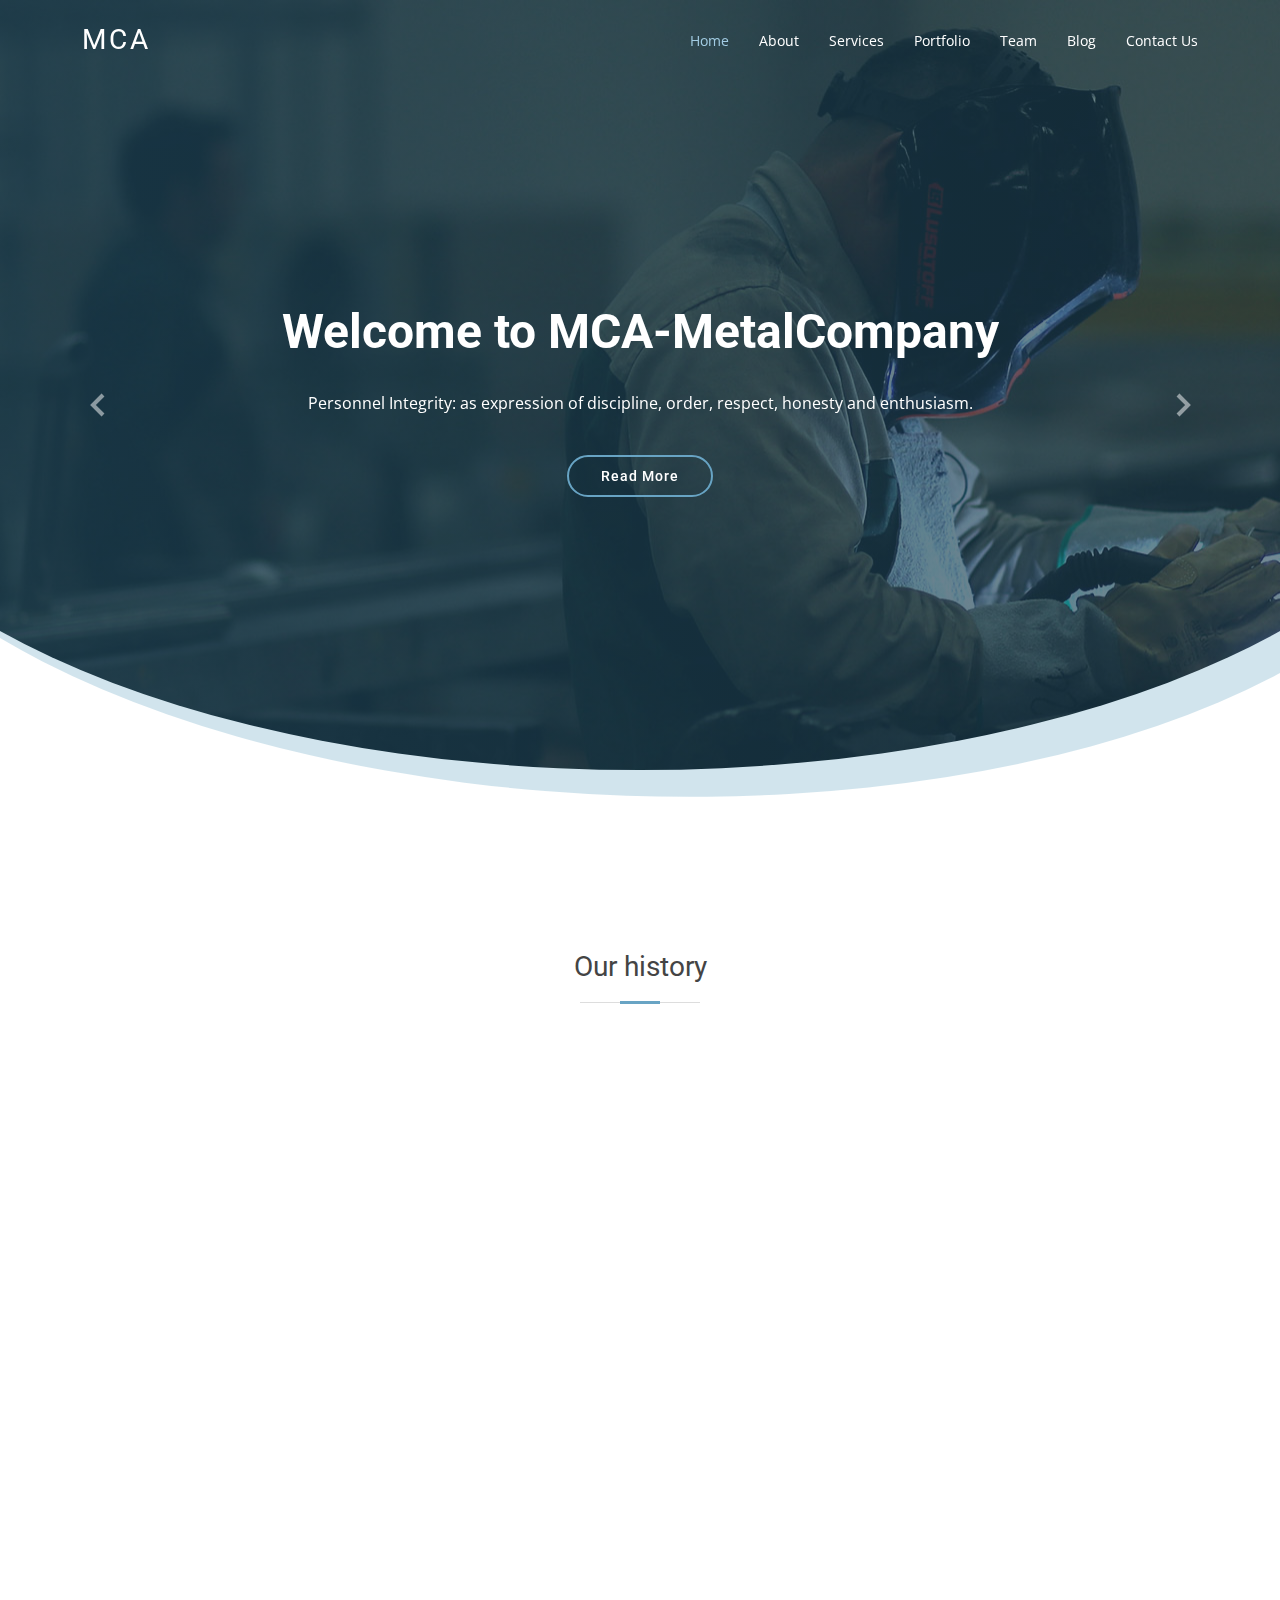
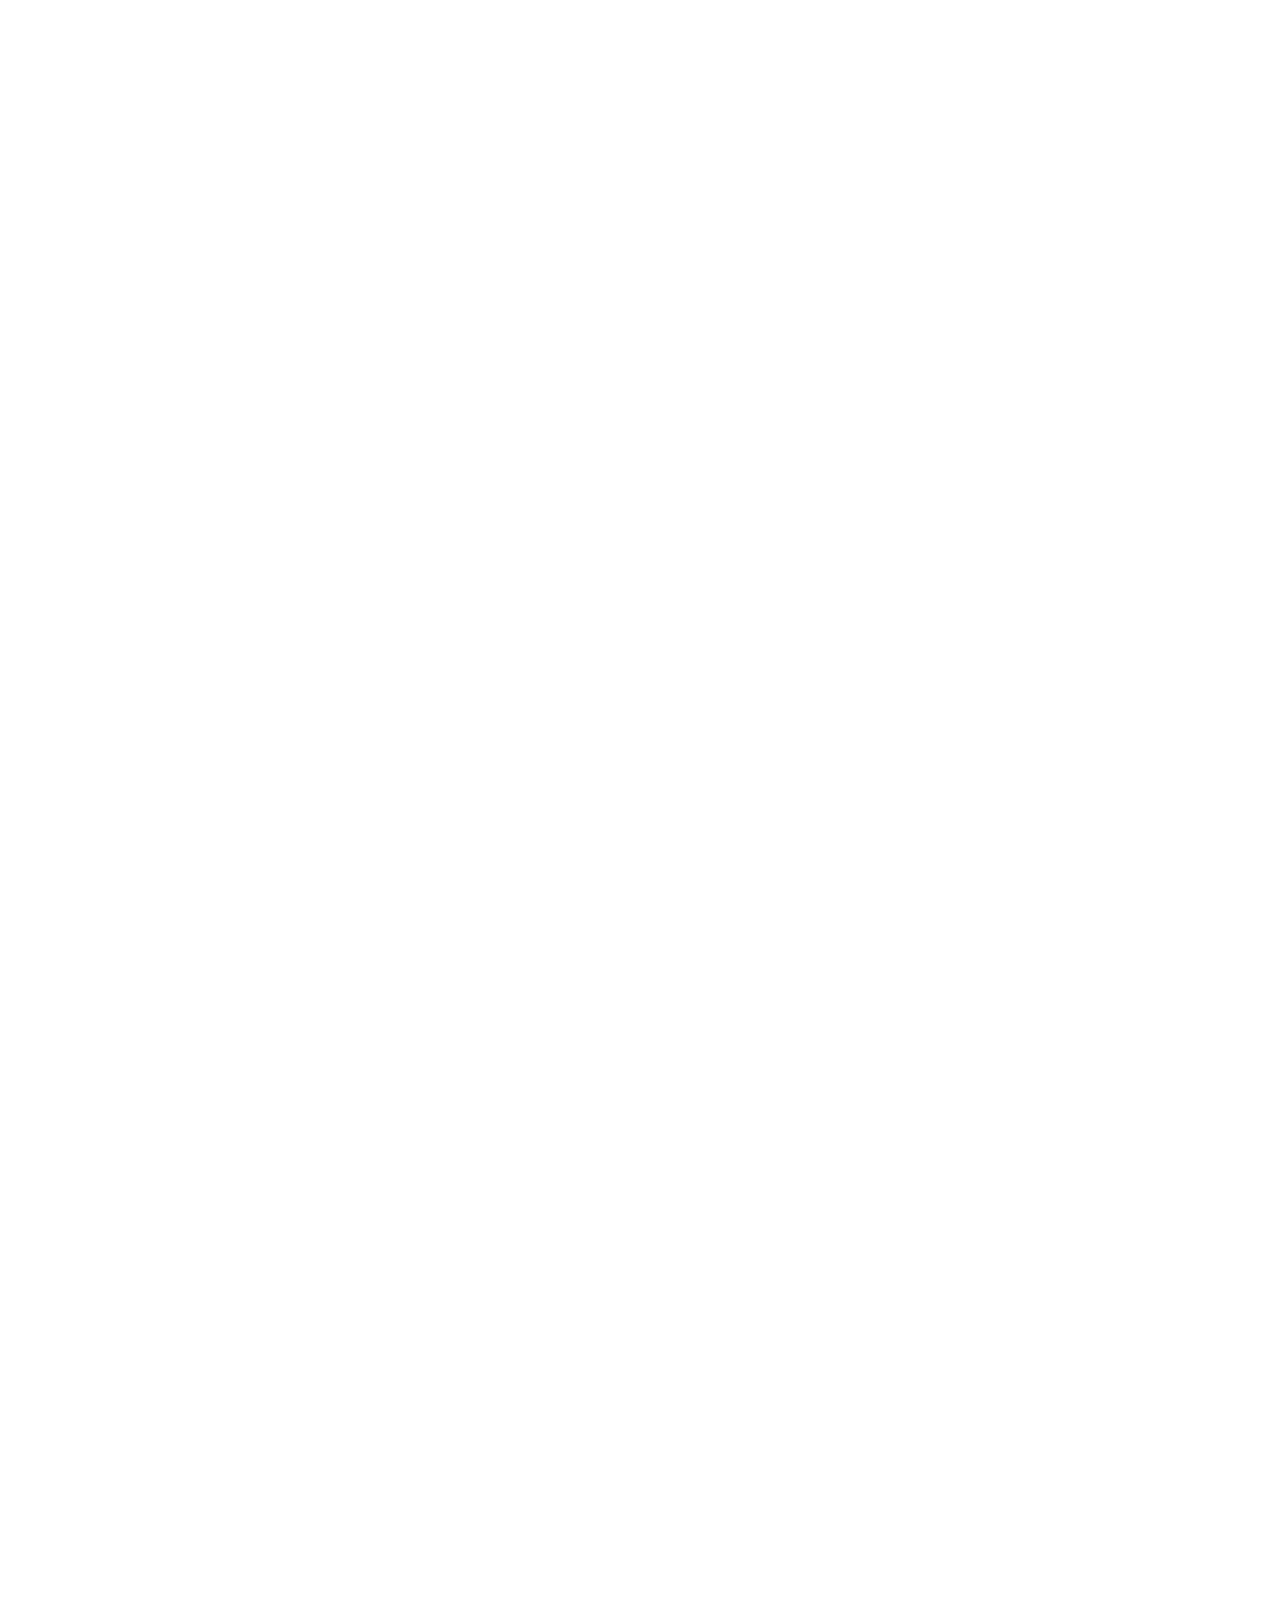
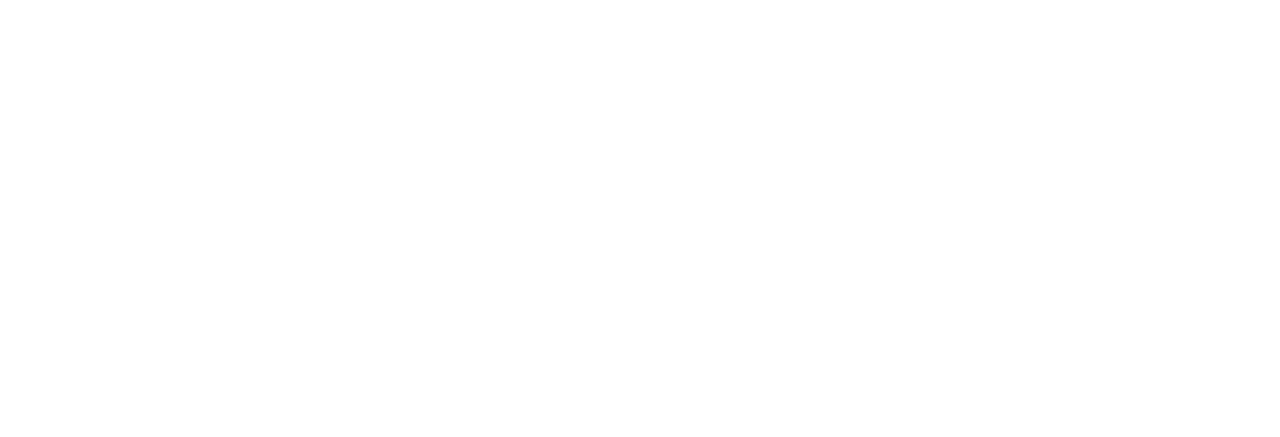
==== index.html @ 6da0e48d "Update index.html" ====
<!DOCTYPE html>
<html lang="en">

<head>
  <meta charset="utf-8">
  <meta content="width=device-width, initial-scale=1.0" name="viewport">

  <title>Moderna Bootstrap Template - Index</title>
  <meta content="" name="description">
  <meta content="" name="keywords">

  <!-- Favicons -->
  <link href="assets/img/favicon.png" rel="icon">
  <link href="assets/img/apple-touch-icon.png" rel="apple-touch-icon">

  <!-- Google Fonts -->
  <link
    href="https://fonts.googleapis.com/css?family=Open+Sans:300,300i,400,400i,600,600i,700,700i|Roboto:300,300i,400,400i,500,500i,700,700i&display=swap"
    rel="stylesheet">

  <!-- Vendor CSS Files -->
  <link href="assets/vendor/animate.css/animate.min.css" rel="stylesheet">
  <link href="assets/vendor/aos/aos.css" rel="stylesheet">
  <link href="assets/vendor/bootstrap/css/bootstrap.min.css" rel="stylesheet">
  <link href="assets/vendor/bootstrap-icons/bootstrap-icons.css" rel="stylesheet">
  <link href="assets/vendor/boxicons/css/boxicons.min.css" rel="stylesheet">
  <link href="assets/vendor/glightbox/css/glightbox.min.css" rel="stylesheet">
  <link href="assets/vendor/swiper/swiper-bundle.min.css" rel="stylesheet">

  <!-- Template Main CSS File -->
  <link href="assets/css/style.css" rel="stylesheet">

  <!-- =======================================================
  * Template Name: Moderna
  * Updated: Mar 10 2023 with Bootstrap v5.2.3
  * Template URL: https://bootstrapmade.com/free-bootstrap-template-corporate-moderna/
  * Author: BootstrapMade.com
  * License: https://bootstrapmade.com/license/
  ======================================================== -->
</head>

<body>

  <!-- ======= Header ======= -->
  <header id="header" class="fixed-top d-flex align-items-center header-transparent">
    <div class="container d-flex justify-content-between align-items-center">

      <div class="logo">
        <h1 class="text-light"><a href="index.html"><span>MCA</span></a></h1>
        <!-- Uncomment below if you prefer to use an image logo -->
        <!-- <a href="index.html"><img src="assets/img/logo.png" alt="" class="img-fluid"></a>-->
      </div>

      <nav id="navbar" class="navbar">
        <ul>
          <li><a class="active " href="index.html">Home</a></li>
          <li><a href="about.html">About</a></li>
          <li><a href="services.html">Services</a></li>
          <li><a href="portfolio.html">Portfolio</a></li>
          <li><a href="team.html">Team</a></li>
          <li><a href="blog.html">Blog</a></li>
          <li><a href="contact.html">Contact Us</a></li>
        </ul>
        <i class="bi bi-list mobile-nav-toggle"></i>
      </nav><!-- .navbar -->

    </div>
  </header><!-- End Header -->

  <!-- ======= Hero Section ======= -->
  <section id="hero" class="d-flex justify-cntent-center align-items-center">
    <div id="heroCarousel" class="container carousel carousel-fade" data-bs-ride="carousel" data-bs-interval="5000">

      <!-- Slide 1 -->
      <div class="carousel-item active">
        <div class="carousel-container">
          <h2 class="animate__animated animate__fadeInDown">Welcome to <span>MCA-MetalCompany</span></h2>
          <p class="animate__animated animate__fadeInUp">Personnel Integrity: as expression of discipline, order,
            respect, honesty and enthusiasm.</p>
          <a href="#features" class="btn-get-started animate__animated animate__fadeInUp">Read More</a>
        </div>
      </div>

      <!-- Slide 2 -->
      <div class="carousel-item">
        <div class="carousel-container">
          <h2 class="animate__animated animate__fadeInDown">Why Us?</h2>
          <p class="animate__animated animate__fadeInUp">Introducing MCA to the Microprecision market leads to a path of
            excellence in the field.</p>
          <a href="#whyus" class="btn-get-started animate__animated animate__fadeInUp">Read More</a>
        </div>
      </div>

      <!-- Slide 3 -->
      <div class="carousel-item">
        <div class="carousel-container">
          <h2 class="animate__animated animate__fadeInDown">Some of our services</h2>
          <p class="animate__animated animate__fadeInUp">Precision - Metal Forniture - Maintenance</p>
          <a href="services.html" class="btn-get-started animate__animated animate__fadeInUp">Read More</a>
        </div>
      </div>

      <a class="carousel-control-prev" href="#heroCarousel" role="button" data-bs-slide="prev">
        <span class="carousel-control-prev-icon bx bx-chevron-left" aria-hidden="true"></span>
      </a>

      <a class="carousel-control-next" href="#heroCarousel" role="button" data-bs-slide="next">
        <span class="carousel-control-next-icon bx bx-chevron-right" aria-hidden="true"></span>
      </a>

    </div>
  </section><!-- End Hero -->

  <main id="main">

    <!-- ======= Features Section ======= -->
    <section id="features" class="features">
      <div class="container">

        <div class="section-title">
          <h2>Our history</h2>
        </div>

        <div class="row" data-aos="fade-up">
          <div class="col-md-5">
            <img src="assets/img/features-1.jpg" class="img-fluid" alt="">
          </div>
          <div class="col-md-7 pt-4">
            <h3>( 2014-2015 )Looking for the Path</h3>
            <p class="fst-italic">
              MCA was born on December 2014 as a horse trailer manufacturing facility. Since that date, our company has
              overcome several challenges in terms of development. After a year of operations, it was decided to include
              several products in the manufacturing process, such as:
            </p>
            <ul>
              <li><i class="bi bi-check"></i> Car accessories (roof racks, baskets, bull bumpers, etc.).</li>
              <li><i class="bi bi-check"></i> Precision equipment.</li>
            </ul>
            <p>
              It was acquired to offer our customers a wide variety of options. Until now, these products have been
              manufactured at MCA with high-quality standards.
            </p>
          </div>
        </div>

        <div class="row" data-aos="fade-up">
          <div class="col-md-5 order-1 order-md-2">
            <img src="assets/img/features-2.jpg" class="img-fluid" alt="">
          </div>
          <div class="col-md-7 pt-5 order-2 order-md-1">
            <h3>( 2015-2016 )The Launch of a Star</h3>
            <p class="fst-italic">
              Introducing high-standard qualities allows MCA to start building parts for Medical Devices Industries,
              such as workstations and custom parts.
            </p>
            <p>
              Along with this outstanding achievement, the company begins with ISO Certification Process to keep
              growing.
            </p>
          </div>
        </div>

        <div class="row" data-aos="fade-up">
          <div class="col-md-5">
            <img src="assets/img/features-3.jpg" class="img-fluid" alt="">
          </div>
          <div class="col-md-7 pt-5">
            <h3>( 2016-Actual ) The publishing of a gem</h3>
            <p class="fst-italic">Introducing MCA to the Microprecision market leads to a path of excellence in the
              field. Providing low
              time response and competitive prices, MCA has become one of the best options for the industries regarding
              Metal Products.</p>
          </div>
        </div>
      </div>
    </section><!-- End Features Section -->

    <!-- ======= Why Us Section ======= -->

    <section id="whyus" class="why-us section-bg" data-aos="fade-up" date-aos-delay="200">

      <div class="section-title">
        <h2>Why Us?</h2>
      </div>
      <div class="container">

        <div class="row">
          <div class="col-lg-6 video-box">
            <img src="assets/img/why-us.jpg" class="img-fluid" alt="">
            <a href="https://www.youtube.com/embed/BV8zIuGCJ3w" target="_blank" class="venobox play-btn mb-4"
              data-vbtype="video" data-autoplay="true"></a>
          </div>

          <div class="col-lg-6 d-flex flex-column justify-content-center p-5">

            <div class="icon-box">
              <div class="icon"><i class="bx bx-fingerprint"></i></div>
              <h4 class="title"><a href="">Quality Policies</a></h4>
              <p class="description">We give our maximum effort to comply with the following:</p>
              <br>
              <ul>
                <li><i class="bi bi-check"></i> Personnel Integrity: an expression of discipline, order, respect,
                  honesty, and enthusiasm.</li>
                <li><i class="bi bi-check"></i> Innovation: as a daily challenge to achieve continuous improvement.</li>
                <li><i class="bi bi-check"></i> Productivity: in our job and all the material resources.</li>
                <li><i class="bi bi-check"></i> Awareness: to practice a free mistakes job and a steadfast commitment to
                  the company quality standards.</li>
              </ul>
            </div>


          </div>
        </div>

      </div>
    </section><!-- End Why Us Section -->


  </main><!-- End #main -->

  <!-- ======= Footer ======= -->
  <footer id="footer" data-aos="fade-up" data-aos-easing="ease-in-out" data-aos-duration="500">

    <div class="footer-newsletter">
      <div class="container">
        <div class="row">
          <div class="col-lg-6">
            <h4>Our Newsletter</h4>
            <p>Tamen quem nulla quae legam multos aute sint culpa legam noster magna</p>
          </div>
          <div class="col-lg-6">
            <form action="" method="post">
              <input type="email" name="email"><input type="submit" value="Subscribe">
            </form>
          </div>
        </div>
      </div>
    </div>

    <div class="footer-top">
      <div class="container">
        <div class="row">

          <div class="col-lg-3 col-md-6 footer-links">
            <h4>Useful Links</h4>
            <ul>
              <li><i class="bx bx-chevron-right"></i> <a href="#">Home</a></li>
              <li><i class="bx bx-chevron-right"></i> <a href="#">About us</a></li>
              <li><i class="bx bx-chevron-right"></i> <a href="#">Services</a></li>
              <li><i class="bx bx-chevron-right"></i> <a href="#">Terms of service</a></li>
              <li><i class="bx bx-chevron-right"></i> <a href="#">Privacy policy</a></li>
            </ul>
          </div>

          <div class="col-lg-3 col-md-6 footer-links">
            <h4>Our Services</h4>
            <ul>
              <li><i class="bx bx-chevron-right"></i> <a href="#">Web Design</a></li>
              <li><i class="bx bx-chevron-right"></i> <a href="#">Web Development</a></li>
              <li><i class="bx bx-chevron-right"></i> <a href="#">Product Management</a></li>
              <li><i class="bx bx-chevron-right"></i> <a href="#">Marketing</a></li>
              <li><i class="bx bx-chevron-right"></i> <a href="#">Graphic Design</a></li>
            </ul>
          </div>

          <div class="col-lg-3 col-md-6 footer-contact">
            <h4>Contact Us</h4>
            <p>
              A108 Adam Street <br>
              New York, NY 535022<br>
              United States <br><br>
              <strong>Phone:</strong> +1 5589 55488 55<br>
              <strong>Email:</strong> info@example.com<br>
            </p>

          </div>

          <div class="col-lg-3 col-md-6 footer-info">
            <h3>About Moderna</h3>
            <p>Cras fermentum odio eu feugiat lide par naso tierra. Justo eget nada terra videa magna derita valies
              darta donna mare fermentum iaculis eu non diam phasellus.</p>
            <div class="social-links mt-3">
              <a href="#" class="twitter"><i class="bx bxl-twitter"></i></a>
              <a href="#" class="facebook"><i class="bx bxl-facebook"></i></a>
              <a href="#" class="instagram"><i class="bx bxl-instagram"></i></a>
              <a href="#" class="linkedin"><i class="bx bxl-linkedin"></i></a>
            </div>
          </div>

        </div>
      </div>
    </div>

    <div class="container">
      <div class="copyright">
        &copy; Copyright <strong><span>Moderna</span></strong>. All Rights Reserved
      </div>
      <div class="credits">
        <!-- All the links in the footer should remain intact. -->
        <!-- You can delete the links only if you purchased the pro version. -->
        <!-- Licensing information: https://bootstrapmade.com/license/ -->
        <!-- Purchase the pro version with working PHP/AJAX contact form: https://bootstrapmade.com/free-bootstrap-template-corporate-moderna/ -->
        Designed by <a href="https://bootstrapmade.com/">BootstrapMade</a>
      </div>
    </div>
  </footer><!-- End Footer -->

  <a href="#" class="back-to-top d-flex align-items-center justify-content-center"><i
      class="bi bi-arrow-up-short"></i></a>

  <!-- Vendor JS Files -->
  <script src="assets/vendor/purecounter/purecounter_vanilla.js"></script>
  <script src="assets/vendor/aos/aos.js"></script>
  <script src="assets/vendor/bootstrap/js/bootstrap.bundle.min.js"></script>
  <script src="assets/vendor/glightbox/js/glightbox.min.js"></script>
  <script src="assets/vendor/isotope-layout/isotope.pkgd.min.js"></script>
  <script src="assets/vendor/swiper/swiper-bundle.min.js"></script>
  <script src="assets/vendor/waypoints/noframework.waypoints.js"></script>
  <script src="assets/vendor/php-email-form/validate.js"></script>

  <!-- Template Main JS File -->
  <script src="assets/js/main.js"></script>

</body>

</html>
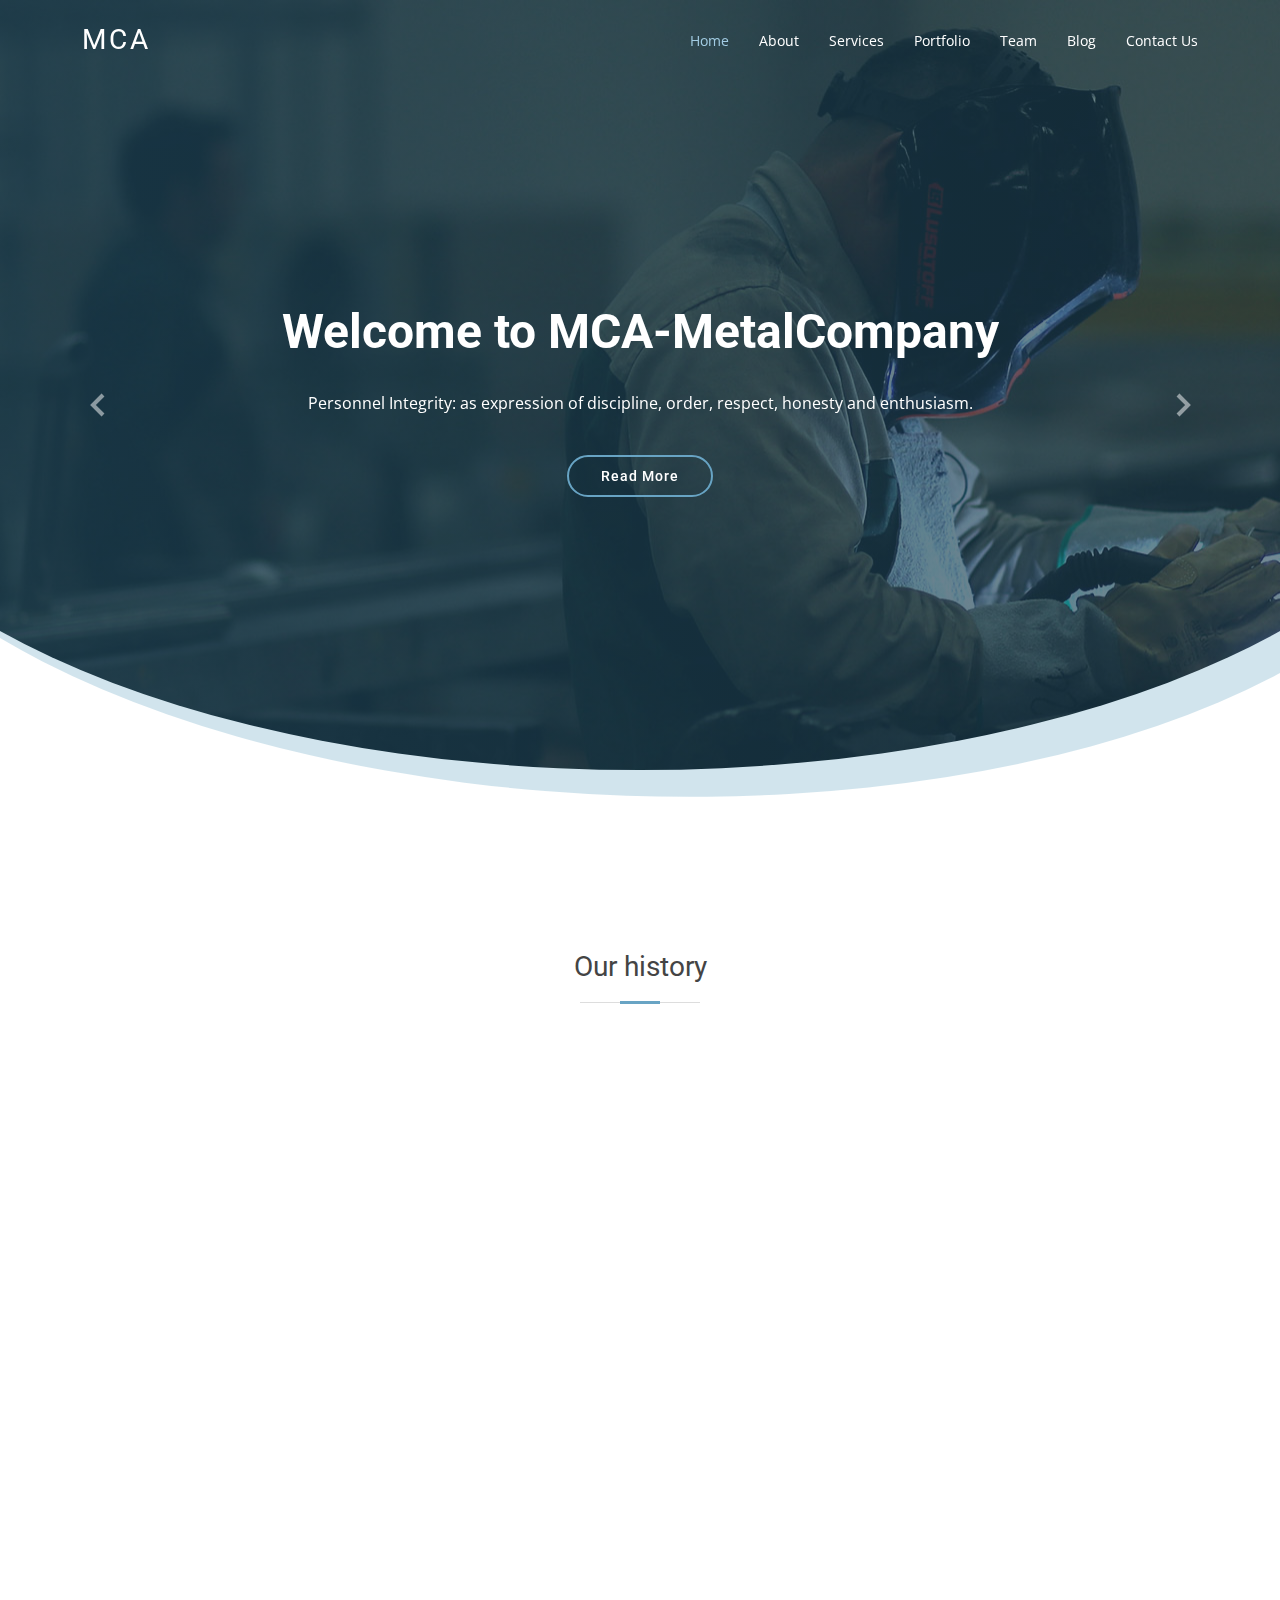
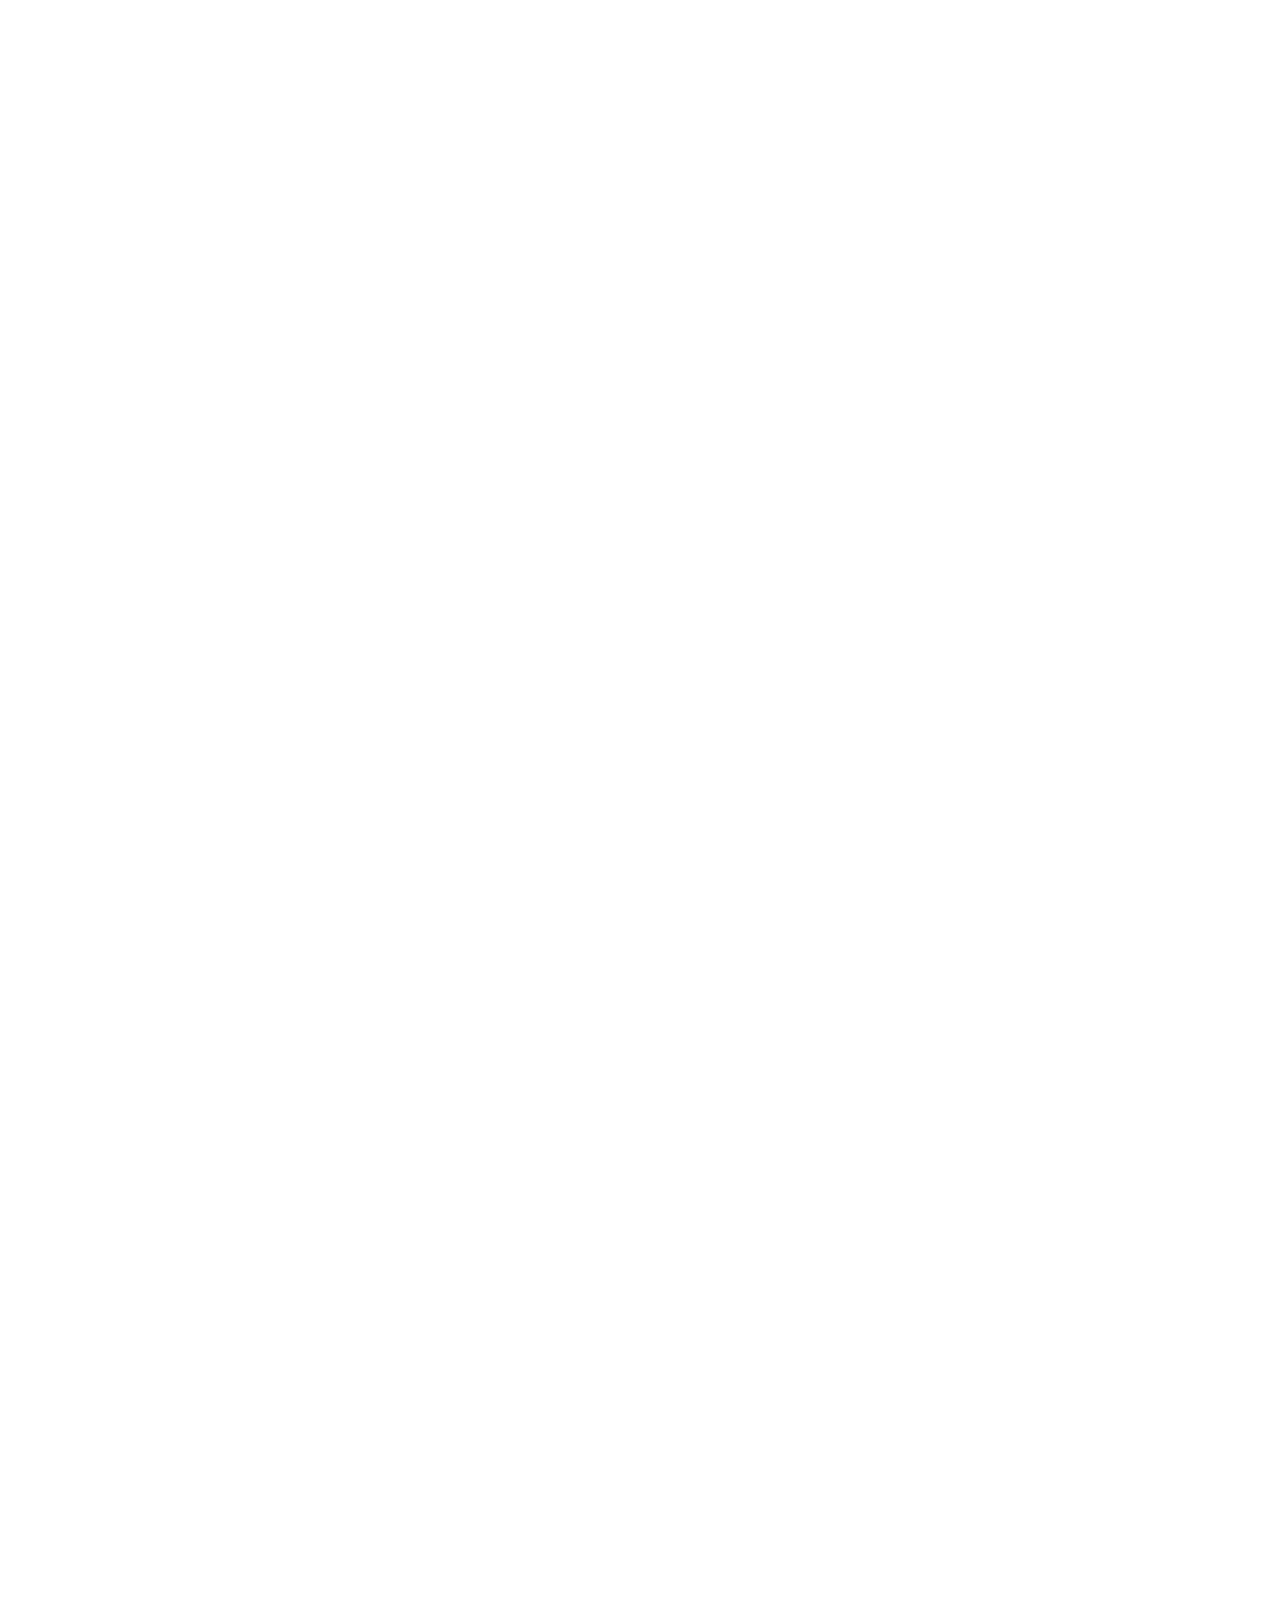
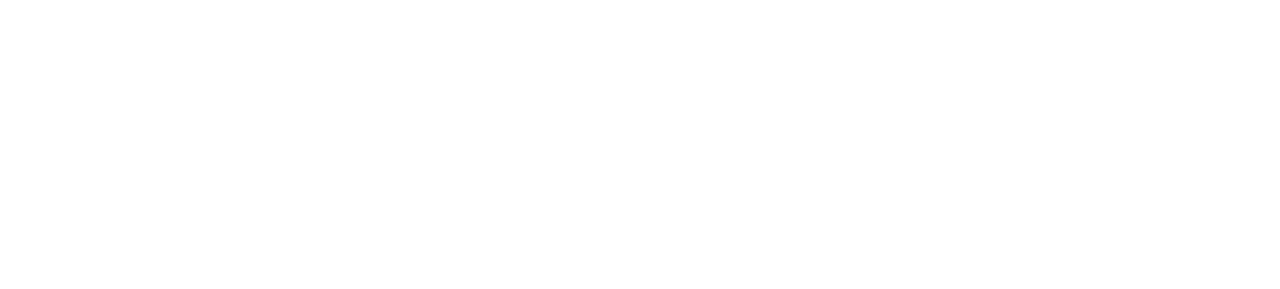
==== commit 057b7586: "Update index.html" ====
--- a/index.html
+++ b/index.html
@@ -184,7 +184,7 @@
       </div>
       <div class="container">
 
-        <div class="row">
+        <div class="row" data-aos="fade-up">
           <div class="col-lg-6 video-box">
             <img src="assets/img/why-us.jpg" class="img-fluid" alt="">
             <a href="https://www.youtube.com/embed/BV8zIuGCJ3w" target="_blank" class="venobox play-btn mb-4"
@@ -192,54 +192,38 @@
           </div>
 
           <div class="col-lg-6 d-flex flex-column justify-content-center p-5">
-
             <div class="icon-box">
               <div class="icon"><i class="bx bx-fingerprint"></i></div>
               <h4 class="title"><a href="">Quality Policies</a></h4>
               <p class="description">We give our maximum effort to comply with the following:</p>
               <br>
               <ul>
-                <li><i class="bi bi-check"></i> Personnel Integrity: an expression of discipline, order, respect,
-                  honesty, and enthusiasm.</li>
-                <li><i class="bi bi-check"></i> Innovation: as a daily challenge to achieve continuous improvement.</li>
-                <li><i class="bi bi-check"></i> Productivity: in our job and all the material resources.</li>
-                <li><i class="bi bi-check"></i> Awareness: to practice a free mistakes job and a steadfast commitment to
+                <li> Personnel Integrity: an expression of discipline, order, respect,
+                  honesty, and enthusiasm.</li><br>
+                <li> Innovation: as a daily challenge to achieve continuous improvement.</li><br>
+                <li>Productivity: in our job and all the material resources.</li><br>
+                <li>Awareness: to practice a free mistakes job and a steadfast commitment to
                   the company quality standards.</li>
               </ul>
             </div>
-
-
           </div>
         </div>
 
       </div>
     </section><!-- End Why Us Section -->
-
-
   </main><!-- End #main -->
 
   <!-- ======= Footer ======= -->
   <footer id="footer" data-aos="fade-up" data-aos-easing="ease-in-out" data-aos-duration="500">
-
-    <div class="footer-newsletter">
-      <div class="container">
-        <div class="row">
-          <div class="col-lg-6">
-            <h4>Our Newsletter</h4>
-            <p>Tamen quem nulla quae legam multos aute sint culpa legam noster magna</p>
-          </div>
-          <div class="col-lg-6">
-            <form action="" method="post">
-              <input type="email" name="email"><input type="submit" value="Subscribe">
-            </form>
-          </div>
-        </div>
-      </div>
-    </div>
-
     <div class="footer-top">
       <div class="container">
         <div class="row">
+
+          <div class="col-lg-3 col-md-6 footer-links">
+            <h4>Our Newsletter</h4>
+            <p>If you want to receive updates about our new products, subscribe here</p>
+            <button type="submit" class="btn btn-primary mb-3">Confirm identity</button>
+          </div>
 
           <div class="col-lg-3 col-md-6 footer-links">
             <h4>Useful Links</h4>
@@ -252,33 +236,22 @@
             </ul>
           </div>
 
-          <div class="col-lg-3 col-md-6 footer-links">
-            <h4>Our Services</h4>
-            <ul>
-              <li><i class="bx bx-chevron-right"></i> <a href="#">Web Design</a></li>
-              <li><i class="bx bx-chevron-right"></i> <a href="#">Web Development</a></li>
-              <li><i class="bx bx-chevron-right"></i> <a href="#">Product Management</a></li>
-              <li><i class="bx bx-chevron-right"></i> <a href="#">Marketing</a></li>
-              <li><i class="bx bx-chevron-right"></i> <a href="#">Graphic Design</a></li>
-            </ul>
-          </div>
-
           <div class="col-lg-3 col-md-6 footer-contact">
             <h4>Contact Us</h4>
             <p>
               A108 Adam Street <br>
-              New York, NY 535022<br>
-              United States <br><br>
-              <strong>Phone:</strong> +1 5589 55488 55<br>
-              <strong>Email:</strong> info@example.com<br>
+              Grecia<br>
+              Costa Rica <br><br>
+              <strong>Phone:</strong> +506 8993-0531<br>
+              <strong>Email:</strong> info@mcametalcompany.com<br>
             </p>
 
           </div>
 
           <div class="col-lg-3 col-md-6 footer-info">
-            <h3>About Moderna</h3>
-            <p>Cras fermentum odio eu feugiat lide par naso tierra. Justo eget nada terra videa magna derita valies
-              darta donna mare fermentum iaculis eu non diam phasellus.</p>
+            <h3>About this page</h3>
+            <p>On this page, you will find information about the MCA company, its services, and the characteristics of
+              why it is the best.</p>
             <div class="social-links mt-3">
               <a href="#" class="twitter"><i class="bx bxl-twitter"></i></a>
               <a href="#" class="facebook"><i class="bx bxl-facebook"></i></a>
@@ -293,14 +266,14 @@
 
     <div class="container">
       <div class="copyright">
-        &copy; Copyright <strong><span>Moderna</span></strong>. All Rights Reserved
+        &copy; Copyright <strong><span>Support Center</span></strong>. All Rights Reserved
       </div>
       <div class="credits">
         <!-- All the links in the footer should remain intact. -->
         <!-- You can delete the links only if you purchased the pro version. -->
         <!-- Licensing information: https://bootstrapmade.com/license/ -->
         <!-- Purchase the pro version with working PHP/AJAX contact form: https://bootstrapmade.com/free-bootstrap-template-corporate-moderna/ -->
-        Designed by <a href="https://bootstrapmade.com/">BootstrapMade</a>
+        Designed by <a href="https://bootstrapmade.com/">Joselito Carranza</a>
       </div>
     </div>
   </footer><!-- End Footer -->
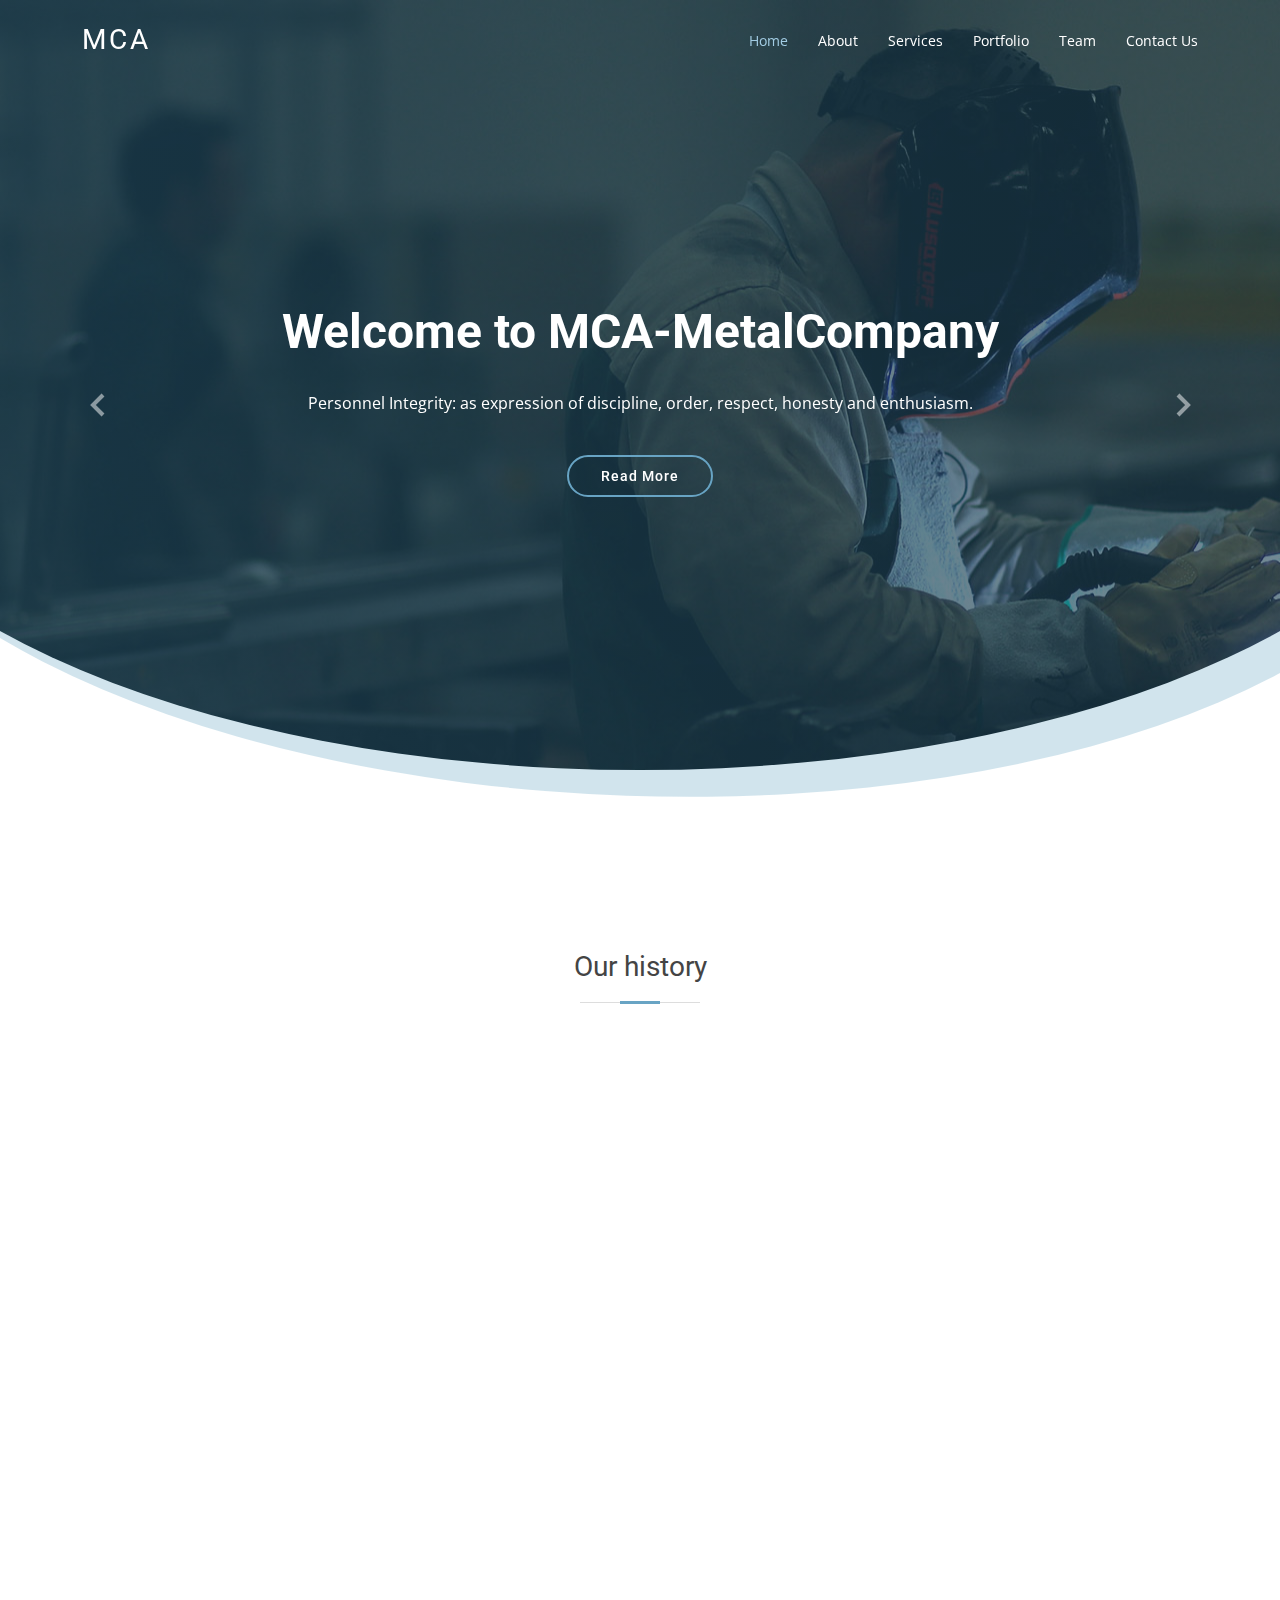
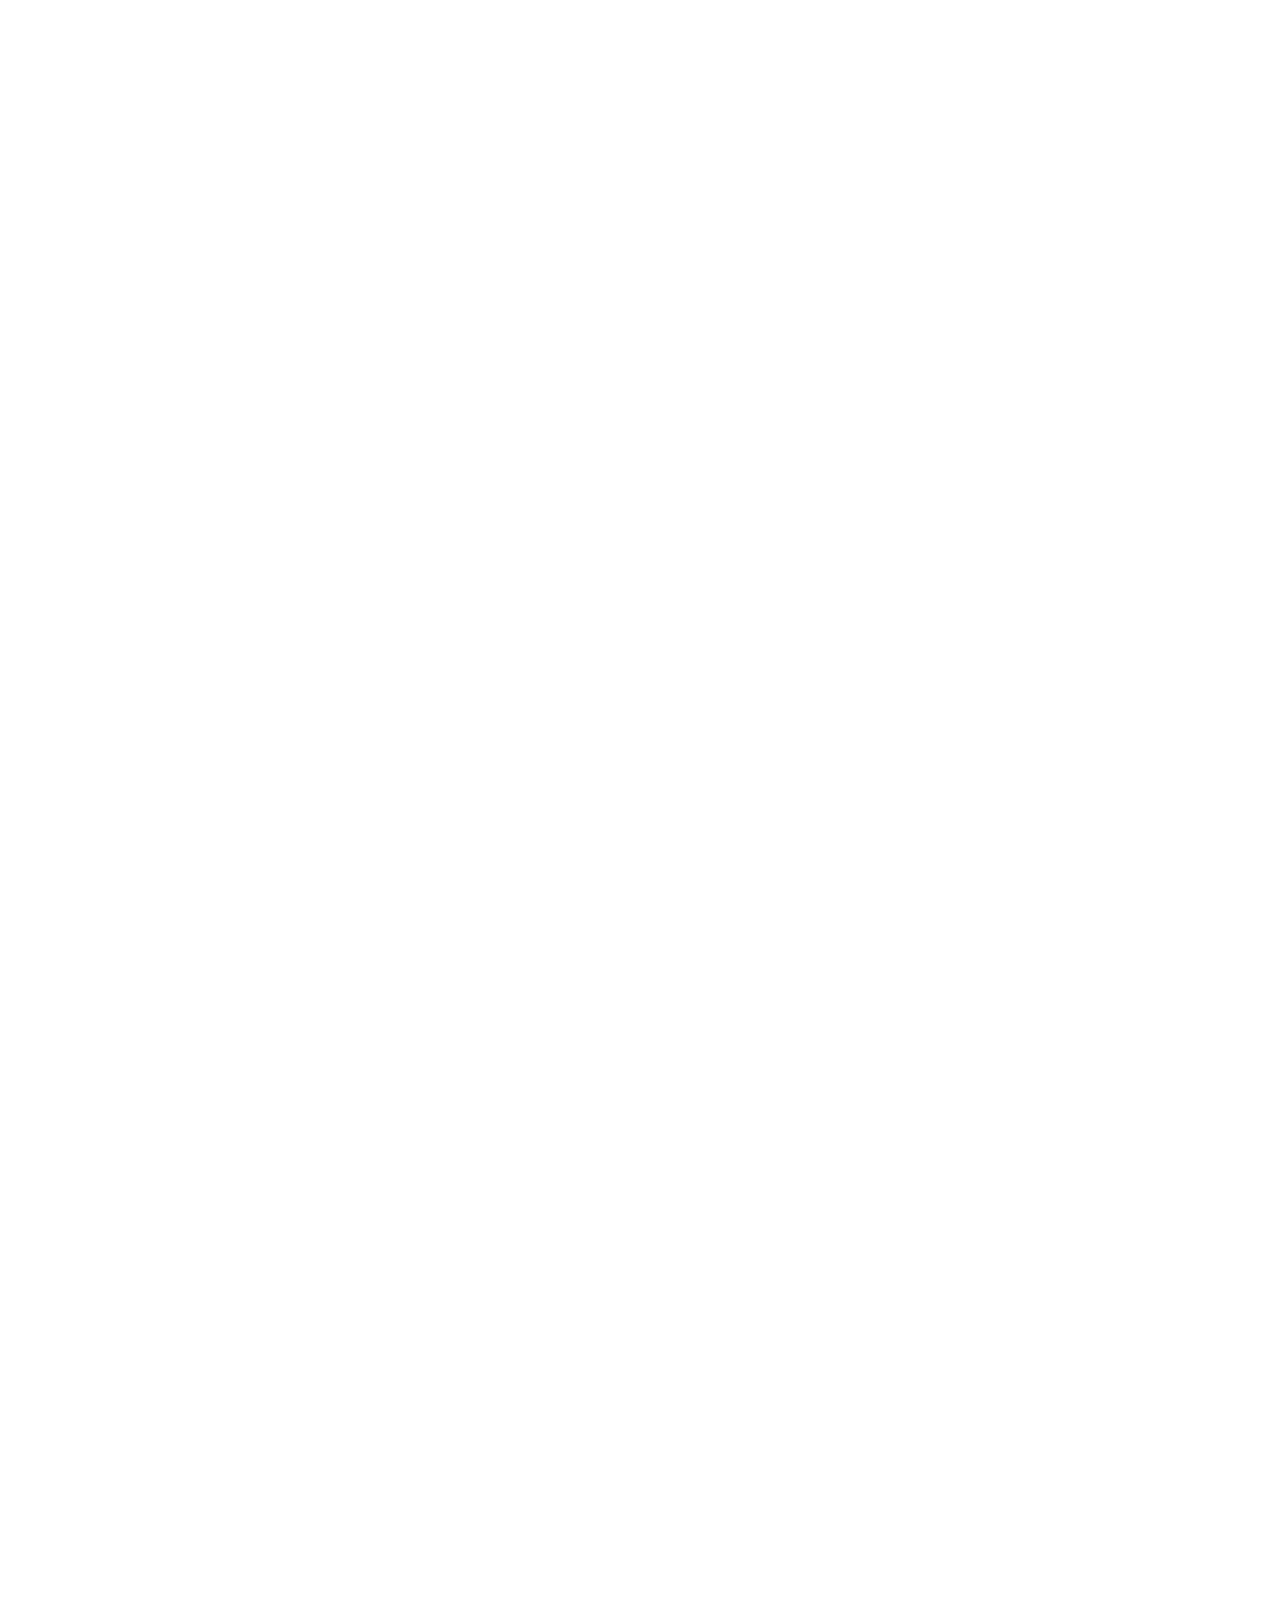
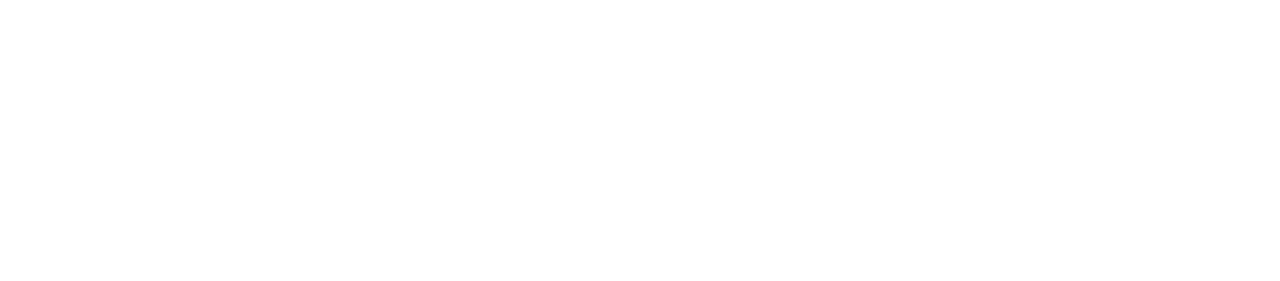
==== commit b4f441b3: "About" ====
--- a/index.html
+++ b/index.html
@@ -50,16 +50,15 @@
         <!-- Uncomment below if you prefer to use an image logo -->
         <!-- <a href="index.html"><img src="assets/img/logo.png" alt="" class="img-fluid"></a>-->
       </div>
-
+      <!-- .navbar -->
       <nav id="navbar" class="navbar">
         <ul>
           <li><a class="active " href="index.html">Home</a></li>
-          <li><a href="about.html">About</a></li>
-          <li><a href="services.html">Services</a></li>
-          <li><a href="portfolio.html">Portfolio</a></li>
-          <li><a href="team.html">Team</a></li>
-          <li><a href="blog.html">Blog</a></li>
-          <li><a href="contact.html">Contact Us</a></li>
+          <li><a href="pages/about.html">About</a></li>
+          <li><a href="pages/services.html">Services</a></li>
+          <li><a href="pages/portfolio.html">Portfolio</a></li>
+          <li><a href="pages/team.html">Team</a></li>
+          <li><a href="pages/contact.html">Contact Us</a></li>
         </ul>
         <i class="bi bi-list mobile-nav-toggle"></i>
       </nav><!-- .navbar -->
@@ -222,17 +221,16 @@
           <div class="col-lg-3 col-md-6 footer-links">
             <h4>Our Newsletter</h4>
             <p>If you want to receive updates about our new products, subscribe here</p>
-            <button type="submit" class="btn btn-primary mb-3">Confirm identity</button>
+            <button type="submit" class="btn btn-secondary mb-3">Confirm identity</button>
           </div>
 
           <div class="col-lg-3 col-md-6 footer-links">
             <h4>Useful Links</h4>
             <ul>
-              <li><i class="bx bx-chevron-right"></i> <a href="#">Home</a></li>
-              <li><i class="bx bx-chevron-right"></i> <a href="#">About us</a></li>
+              <li><i class="bx bx-chevron-right"></i> <a href="index.html">Home</a></li>
+              <li><i class="bx bx-chevron-right"></i> <a href="#features">About us</a></li>
               <li><i class="bx bx-chevron-right"></i> <a href="#">Services</a></li>
               <li><i class="bx bx-chevron-right"></i> <a href="#">Terms of service</a></li>
-              <li><i class="bx bx-chevron-right"></i> <a href="#">Privacy policy</a></li>
             </ul>
           </div>
 
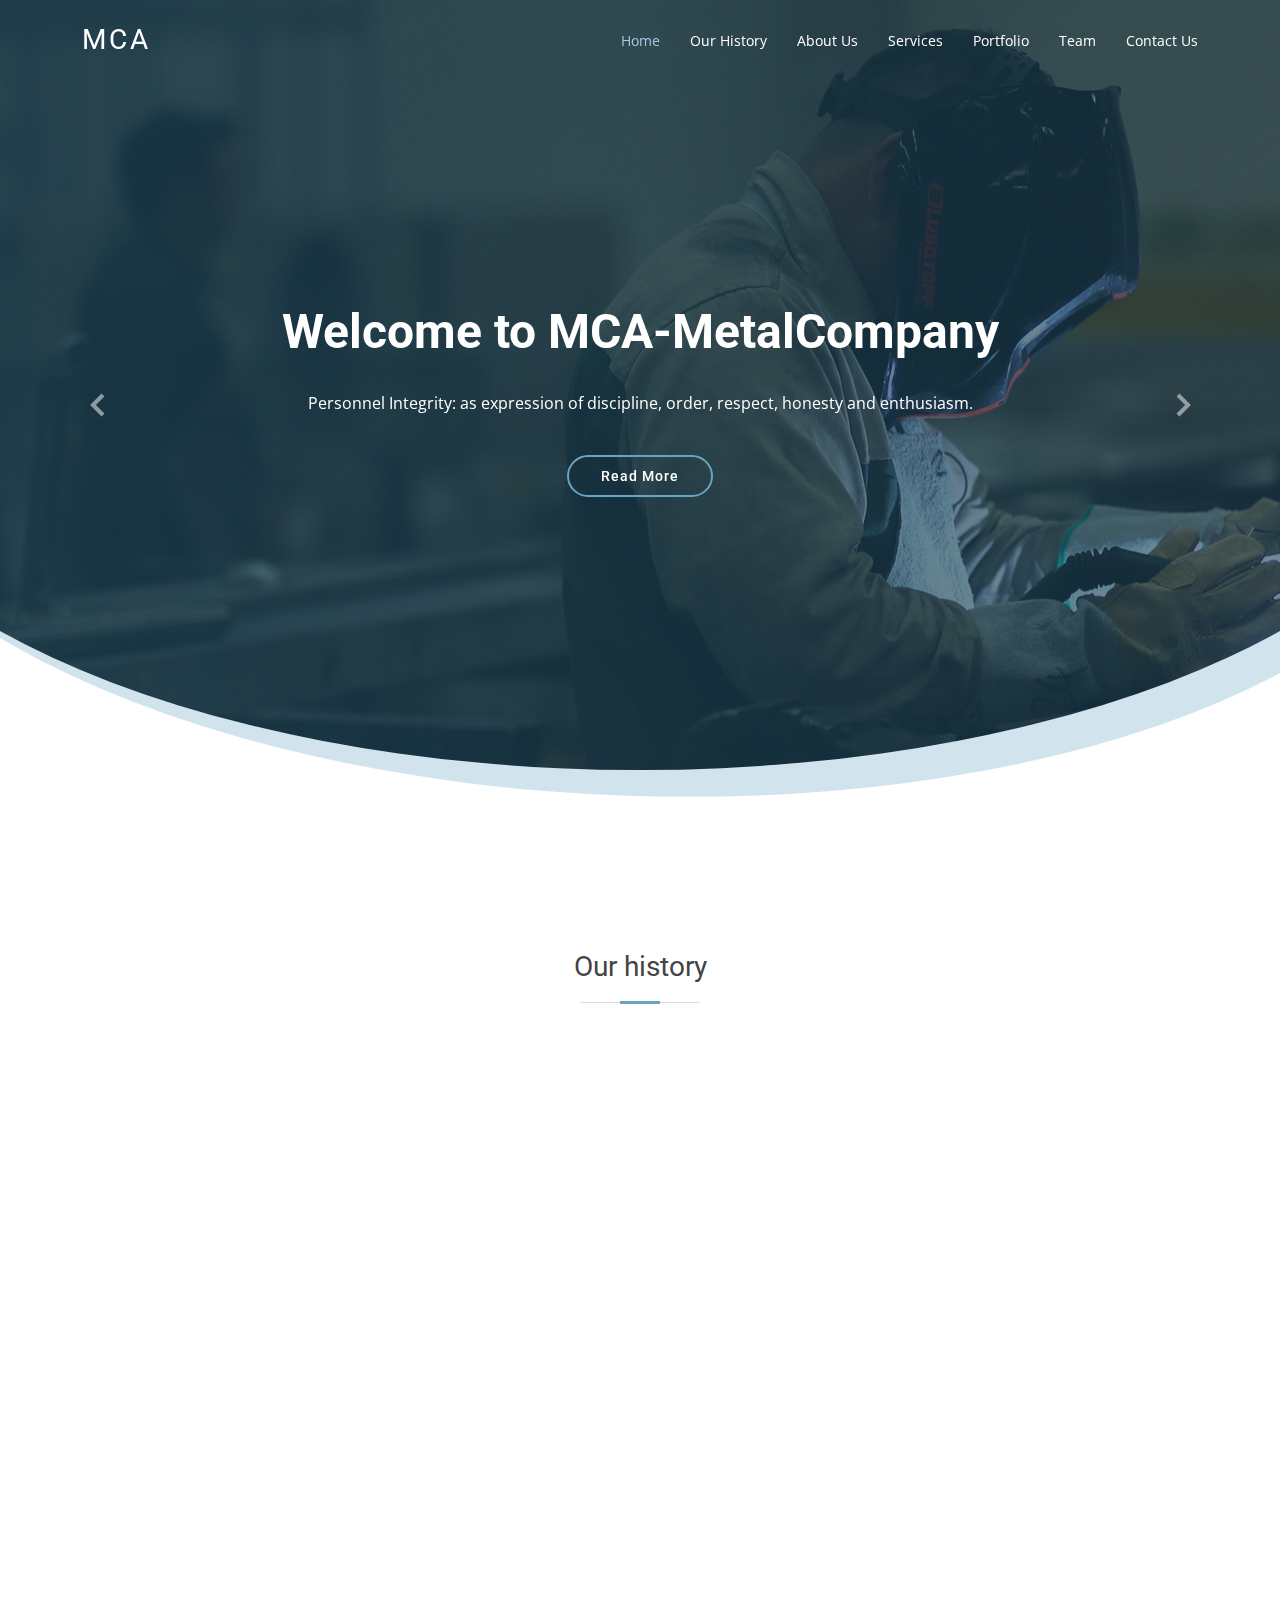
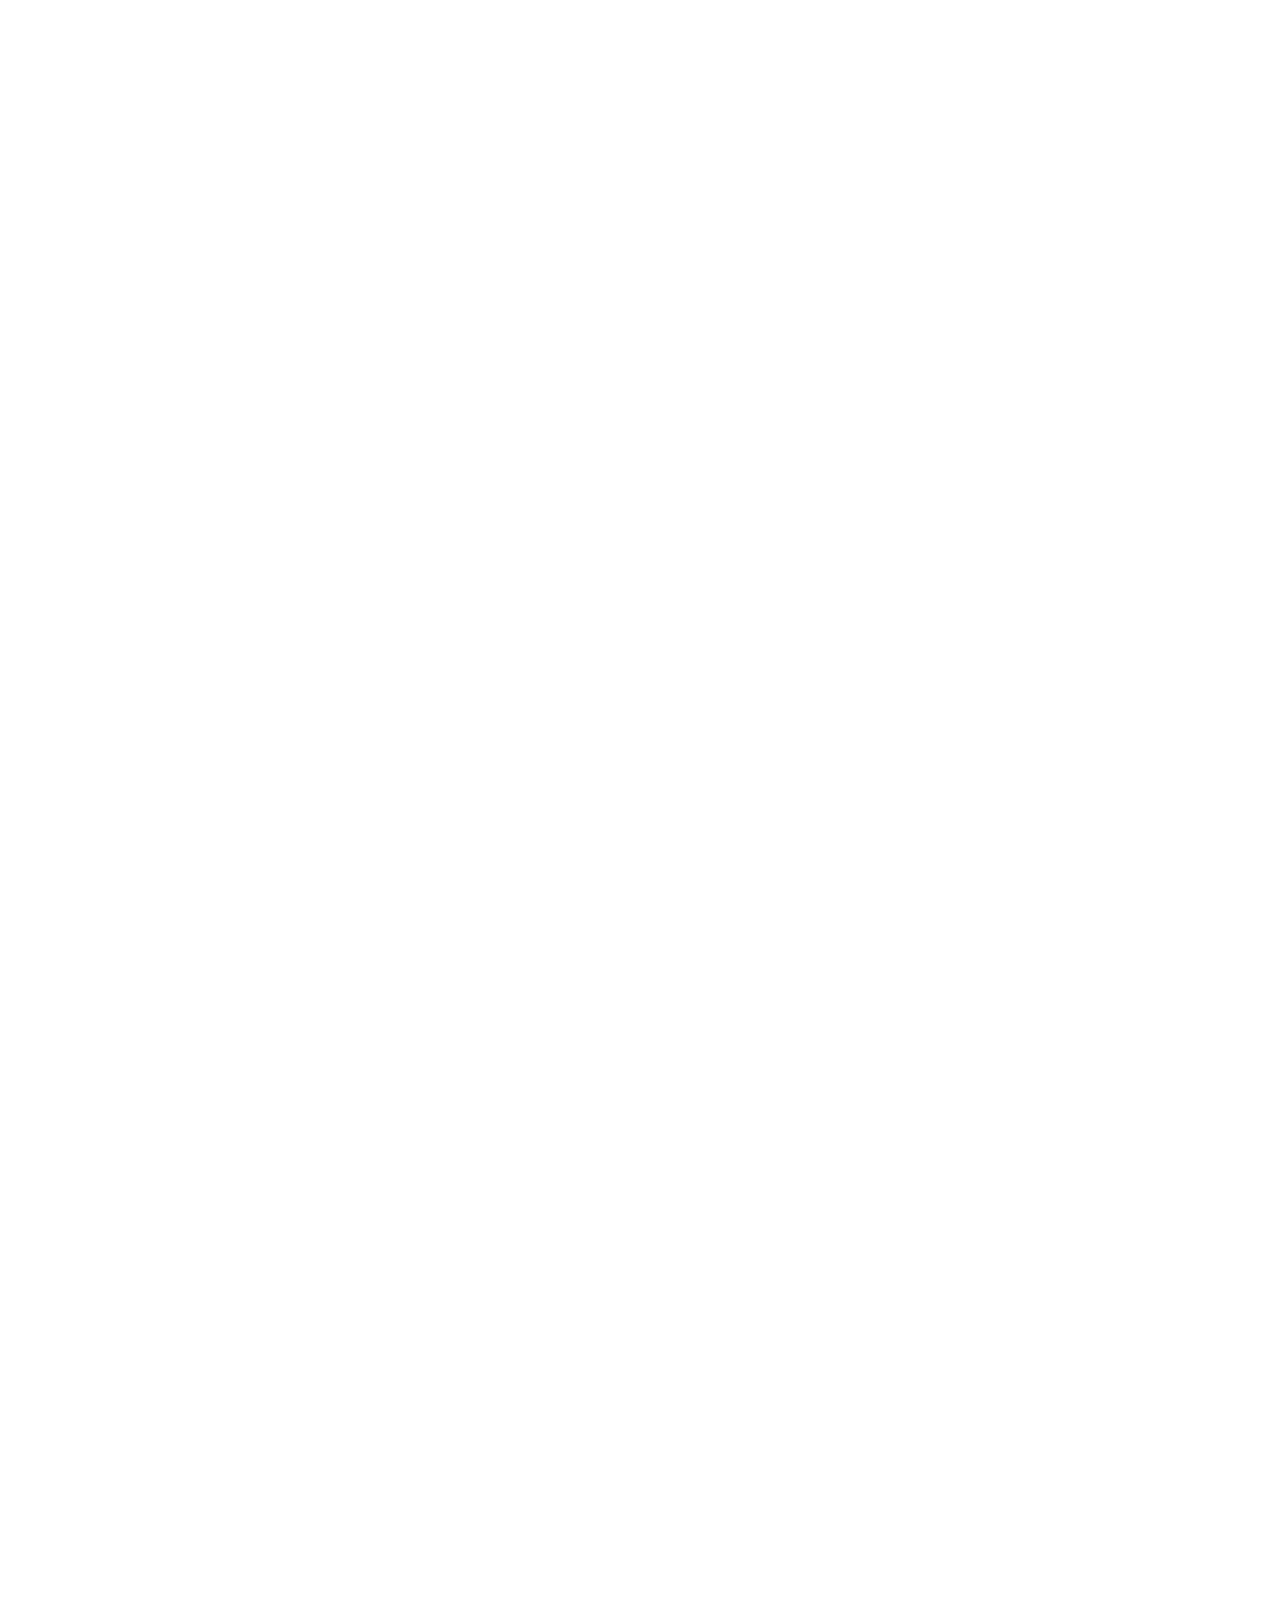
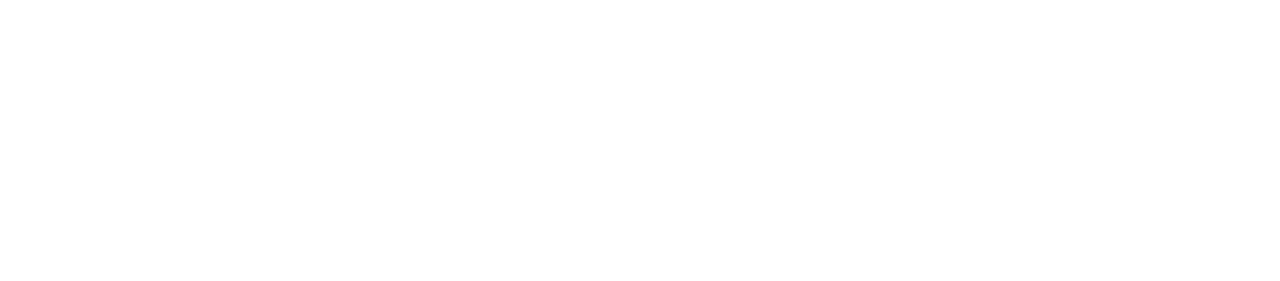
==== commit 4c64193e: "Update" ====
--- a/index.html
+++ b/index.html
@@ -54,7 +54,8 @@
       <nav id="navbar" class="navbar">
         <ul>
           <li><a class="active " href="index.html">Home</a></li>
-          <li><a href="pages/about.html">About</a></li>
+          <li><a href="#features">Our History</a></li>
+          <li><a href="pages/about.html">About Us</a></li>
           <li><a href="pages/services.html">Services</a></li>
           <li><a href="pages/portfolio.html">Portfolio</a></li>
           <li><a href="pages/team.html">Team</a></li>
@@ -228,9 +229,10 @@
             <h4>Useful Links</h4>
             <ul>
               <li><i class="bx bx-chevron-right"></i> <a href="index.html">Home</a></li>
-              <li><i class="bx bx-chevron-right"></i> <a href="#features">About us</a></li>
+              <li><i class="bx bx-chevron-right"></i> <a href="#features">Our History</a></li>
+              <li><i class="bx bx-chevron-right"></i> <a href="pages/about.html">About us</a></li>
               <li><i class="bx bx-chevron-right"></i> <a href="#">Services</a></li>
-              <li><i class="bx bx-chevron-right"></i> <a href="#">Terms of service</a></li>
+             
             </ul>
           </div>
 
